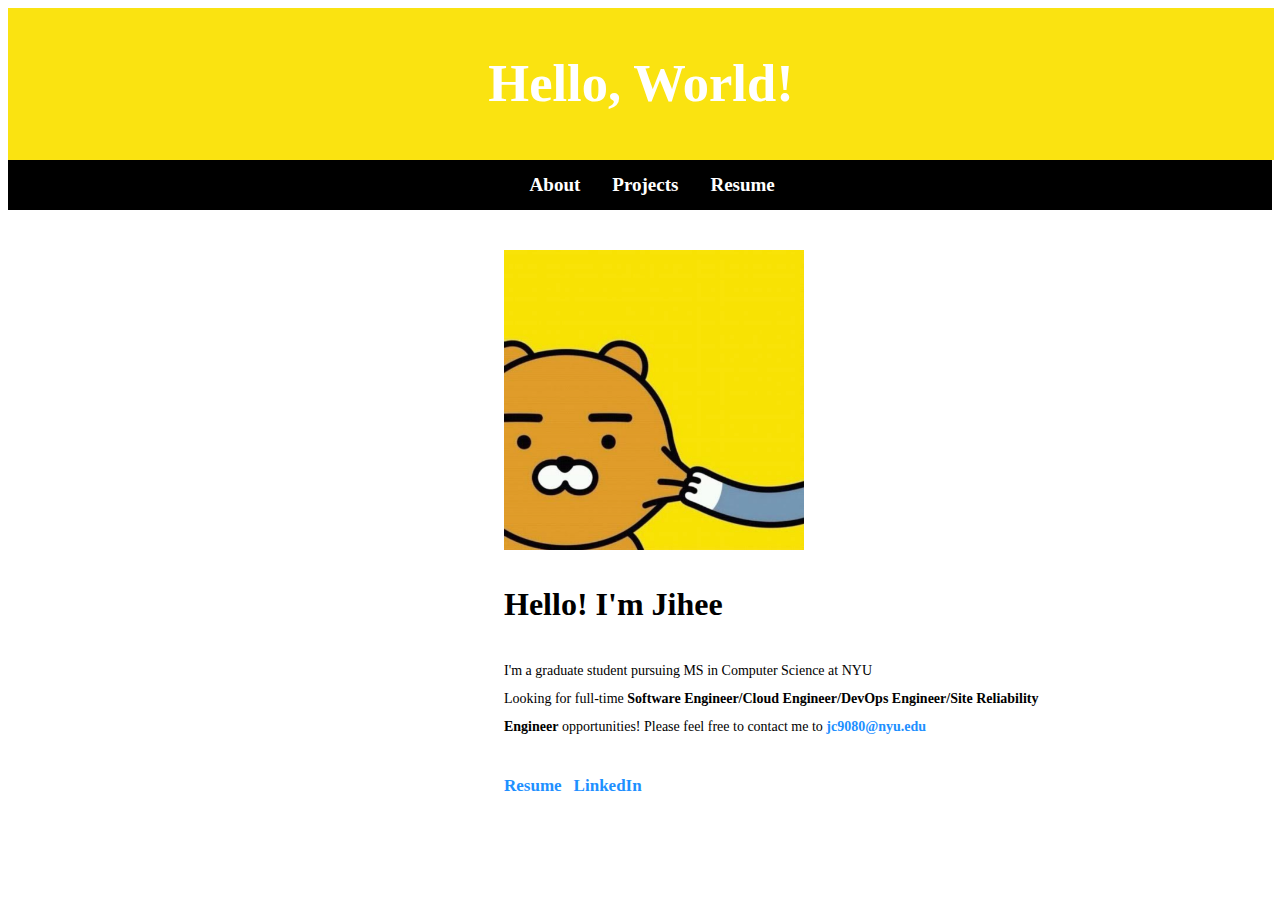
==== index.html @ 8c2ffd9b "edited layout" ====
<html>
<head>
    <meta charset="UTF-8">
    <meta name="viewport"
          content="width=device-width, user-scalable=no, initial-scale=1.0, maximum-scale=1.0, minimum-scale=1.0">
    <meta http-equiv="X-UA-Compatible" content="ie=edge">
    <title>Jihee Che</title>
    <link rel="stylesheet" href="css/styles.css">
</head>
<body>
    <header><h2><a href="index" style="color: white">Hello, World!</a></h2></header>
    <div class="topnav">
        <b><a href="index">About</a></b>
        <b><a href="projects">Projects</a></b>
        <b><a href="static/Jihee_Che_Resume.pdf">Resume</a></b>
    </div>
    <article>
        <div class="main" id="about">
            <img src="static/ryan.png" id="ryan" alt="ryan-image" width="300"><br>
            <h1>Hello! I'm Jihee</h1>
            <p1>I'm a graduate student pursuing MS in Computer Science at NYU<br>
                Looking for full-time <b>Software Engineer/Cloud Engineer/DevOps Engineer/Site Reliability Engineer</b> opportunities!
                Please feel free to contact me to
            </p1>
            <p2>
                <b>jc9080@nyu.edu</b><br><br>
                <b><a href="static/Jihee_Che_Resume.pdf" style="font-size: 17px; color: dodgerblue;">Resume&nbsp;&nbsp;</a></b>
                <b><a href="https://linkedin.com/in/jihee-che" style="font-size: 17px; color: dodgerblue;">LinkedIn</a></b><br>
            </p2>
        </div>
    </article>

</body>
</html>
---- css/styles.css ----
header {
    /*background-color: #ffe812;*/
    background-color: #fae311;
    padding: 1px;
    text-align: center;
    font-size: 35px;
    color: white;
    height: 17%;
    width: 100%;
}

.topnav {
    overflow: hidden;
    background-color: black;
    padding-left: 40%;
}

.topnav a {
    float: left;
    color: white;
    text-align: center;
    padding: 14px 16px;
    text-decoration: none;
    font-size: 19px;
}

nav {
    float: left;
    /*width: 100px;*/
    /*height: 100%;*/
    width: 100%;
    height: 50px;
    background: black;
    padding: 100px;
    font-size: 22px;
    color: white;
}

nav ul {
    list-style-type: none;
    padding: 0px;
}

article {
    float: left;
    padding-top: 10px;
    padding-left: 456px;
    width: 46%;
    background-color: white;
    height: 300px;
    line-height: 1.6;
}

section: after {
    content: "";
    display: table;
    clear: both;
}

footer {
    background-color: #fae311;
    padding: 10px;
    text-align: center;
    color: white;
}


@media (max-width: 1149px) {
    header {
        font-size: 20px;
        height: 90px;
        width: 100%;
        margin-top: 0%;
    }

    .topnav {
        padding-left: 34%;
    }

    nav {
        width: 80%;
        height: 1px;
    }

    nav ul {
        margin-top: -50px;
        margin-bottom: 100px;
        font-size: 16px;
    }

    article {
        width: 1000px;
        padding-left: 0px;
    }

    img {
        width: 600px;
    }

    #ryan {
        width: 300px;
    }
}



@media (max-width: 590px) {
    header {
        font-size: 20px;
        height: 90px;
        width: 100%;
        margin-top: 0%;
    }

    .topnav {
        padding-left: 15%;
    }

    nav {
        width: 80%;
        height: 1px;
    }

    nav ul {
        margin-top: -50px;
        margin-bottom: 100px;
        font-size: 17px;
        padding-left: 0px;
    }

    article {
        width: 460px;
        padding-left: 0px;
    }

    img {
        width: 400px;
    }

    #ryan {
        width: 300px;
    }
}

/* For desktop: */
.col-1 {width: 8.33%;}
.col-2 {width: 16.66%;}
.col-3 {width: 25%;}
.col-4 {width: 33.33%;}
.col-5 {width: 41.66%;}
.col-6 {width: 50%;}
.col-7 {width: 58.33%;}
.col-8 {width: 66.66%;}
.col-9 {width: 75%;}
.col-10 {width: 83.33%;}
.col-11 {width: 91.66%;}
.col-12 {width: 100%;}

@media only screen and (max-width: 768px) {
    /* For mobile phones: */
    [class*="col-"] {
        width: 100%;
    }
}


body {
    background-color: white;
    font-family: Verdana;
}
h1 {
    color: black;
}

h2 {
    color: black;
}
h3 {
    color: dodgerblue;
}

p1 {
    color: black;
    font-size: 14px;
    /*padding: 30px;*/
    margin-top: 30px;
    margin-bottom: 30px;
}

p2 {
    color: dodgerblue;
    font-size: 14px;
    /*padding: 30px;*/
    margin-top: 30px;
    margin-bottom: 30px;
}

.main {
    margin-top: 30px;
    margin-bottom: 70px;
    padding-left: 40px;
    line-height: 2.0;
}

a:link {
    text-decoration: none;
}
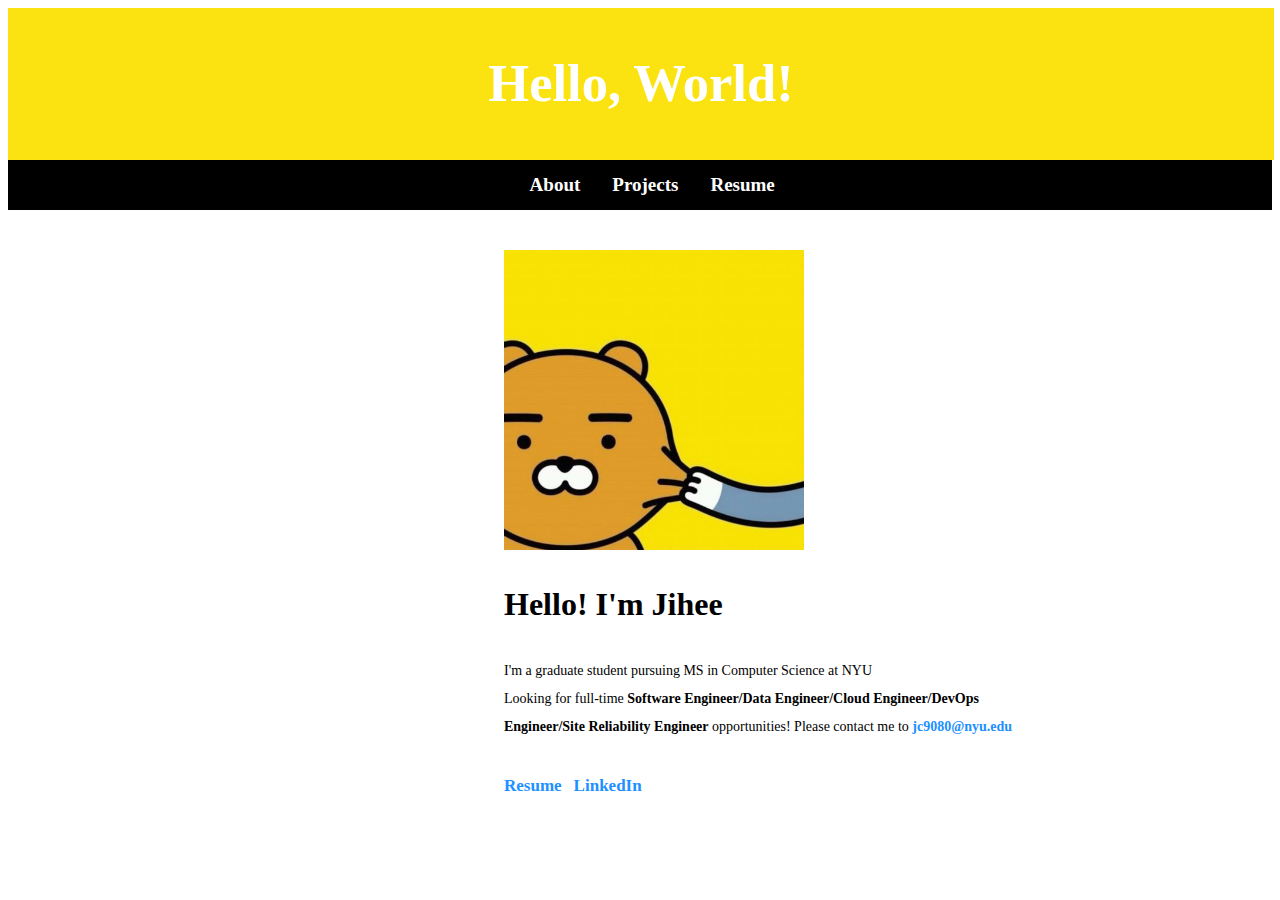
==== commit 9d4de066: "edited about page" ====
--- a/index.html
+++ b/index.html
@@ -19,8 +19,8 @@
             <img src="static/ryan.png" id="ryan" alt="ryan-image" width="300"><br>
             <h1>Hello! I'm Jihee</h1>
             <p1>I'm a graduate student pursuing MS in Computer Science at NYU<br>
-                Looking for full-time <b>Software Engineer/Cloud Engineer/DevOps Engineer/Site Reliability Engineer</b> opportunities!
-                Please feel free to contact me to
+                Looking for full-time <b>Software Engineer/Data Engineer/Cloud Engineer/DevOps Engineer/Site Reliability Engineer</b> opportunities!
+                Please contact me to
             </p1>
             <p2>
                 <b>jc9080@nyu.edu</b><br><br>
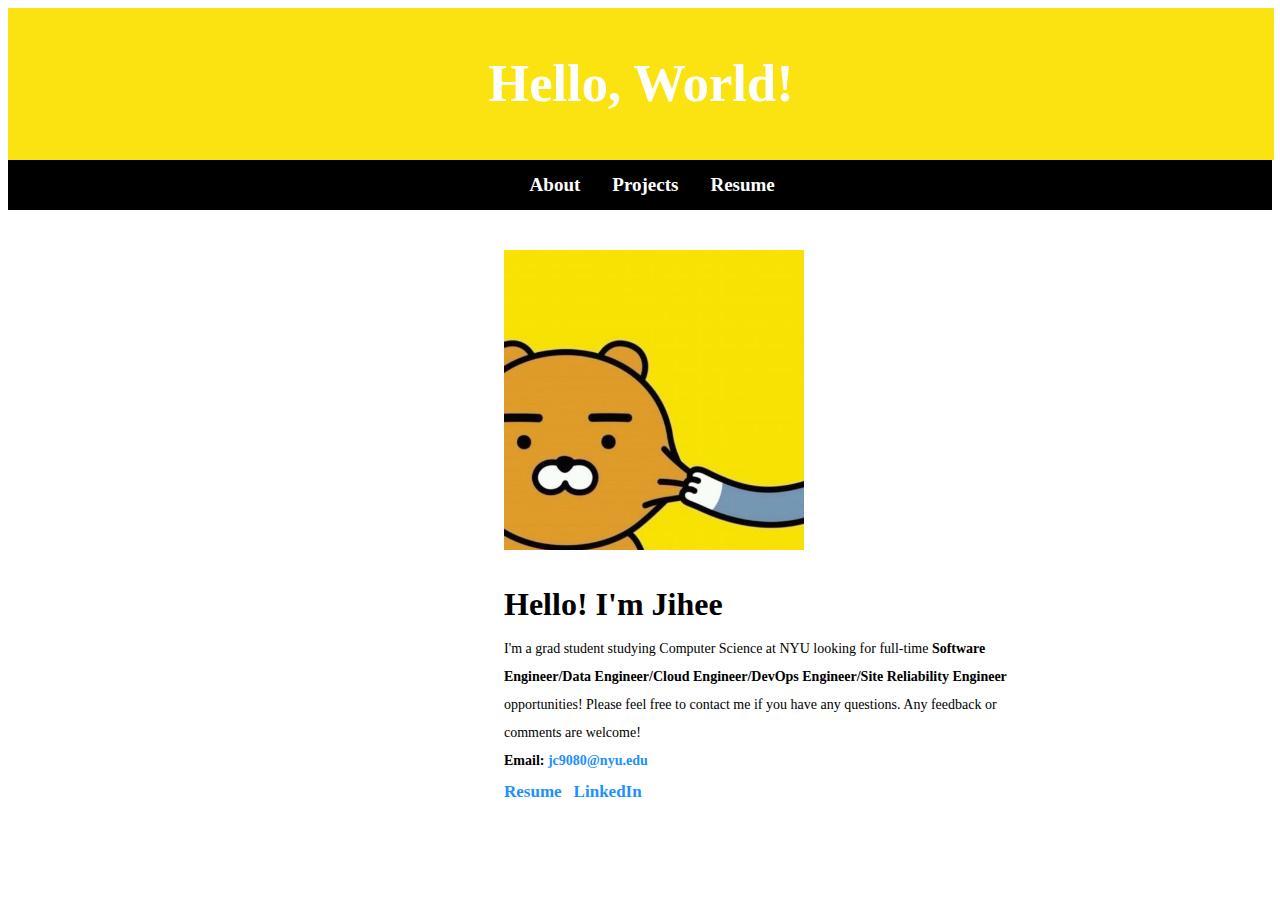
==== commit 6b437c04: "edited about page" ====
--- a/index.html
+++ b/index.html
@@ -17,13 +17,14 @@
     <article>
         <div class="main" id="about">
             <img src="static/ryan.png" id="ryan" alt="ryan-image" width="300"><br>
-            <h1>Hello! I'm Jihee</h1>
-            <p1>I'm a graduate student pursuing MS in Computer Science at NYU<br>
-                Looking for full-time <b>Software Engineer/Data Engineer/Cloud Engineer/DevOps Engineer/Site Reliability Engineer</b> opportunities!
-                Please contact me to
+            <h1 style="margin-bottom: -1px">Hello! I'm Jihee</h1>
+            <p1>I'm a grad student studying Computer Science at NYU
+                looking for full-time <b>Software Engineer/Data Engineer/Cloud Engineer/DevOps Engineer/Site Reliability Engineer</b> opportunities!
+                Please feel free to contact me if you have any questions. Any feedback or comments are welcome!<br> <b>Email: </b>
             </p1>
+
             <p2>
-                <b>jc9080@nyu.edu</b><br><br>
+                <b>jc9080@nyu.edu</b><br>
                 <b><a href="static/Jihee_Che_Resume.pdf" style="font-size: 17px; color: dodgerblue;">Resume&nbsp;&nbsp;</a></b>
                 <b><a href="https://linkedin.com/in/jihee-che" style="font-size: 17px; color: dodgerblue;">LinkedIn</a></b><br>
             </p2>
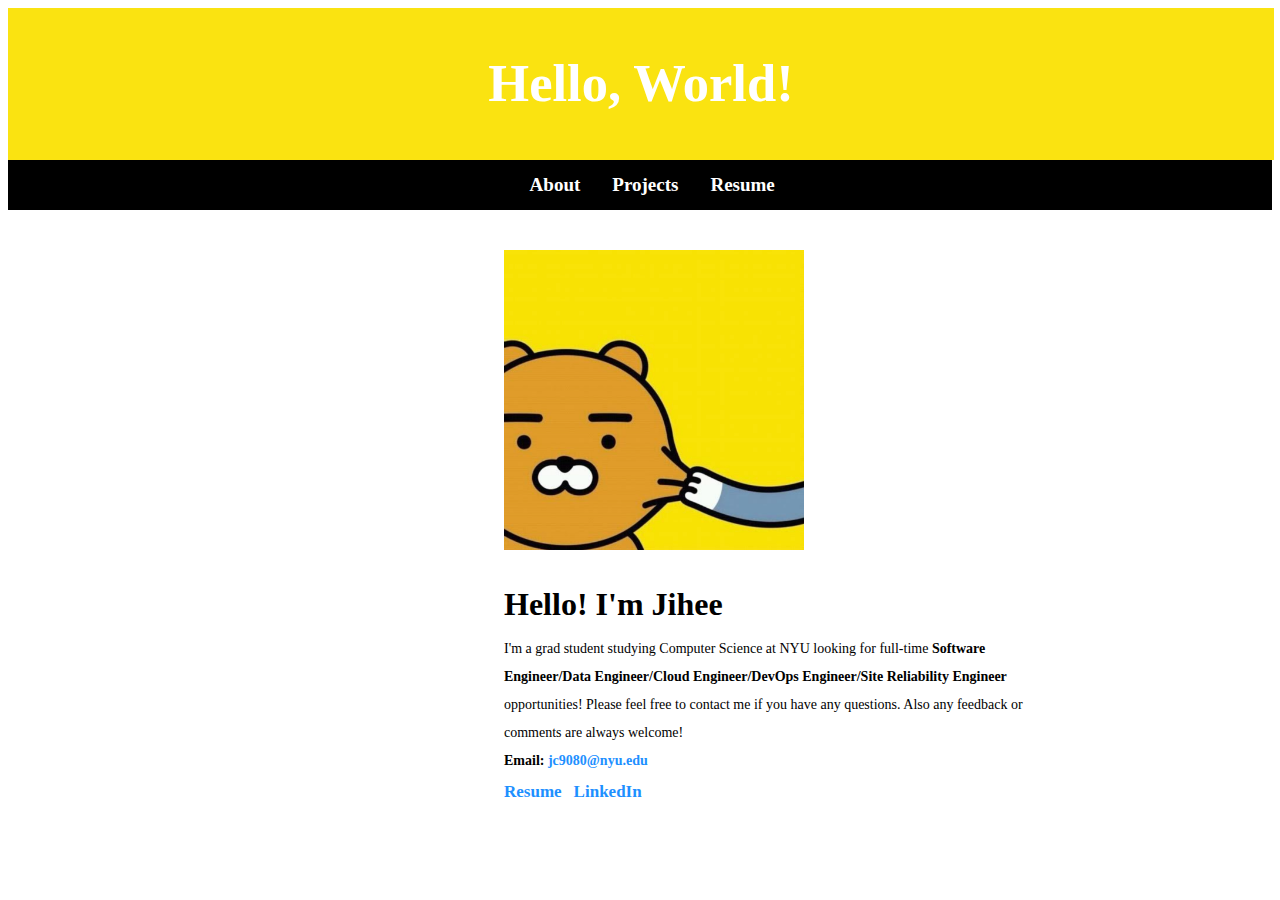
==== commit 3732958a: "edited about page" ====
--- a/index.html
+++ b/index.html
@@ -20,7 +20,7 @@
             <h1 style="margin-bottom: -1px">Hello! I'm Jihee</h1>
             <p1>I'm a grad student studying Computer Science at NYU
                 looking for full-time <b>Software Engineer/Data Engineer/Cloud Engineer/DevOps Engineer/Site Reliability Engineer</b> opportunities!
-                Please feel free to contact me if you have any questions. Any feedback or comments are welcome!<br> <b>Email: </b>
+                Please feel free to contact me if you have any questions. Also any feedback or comments are always welcome!<br> <b>Email: </b>
             </p1>
 
             <p2>
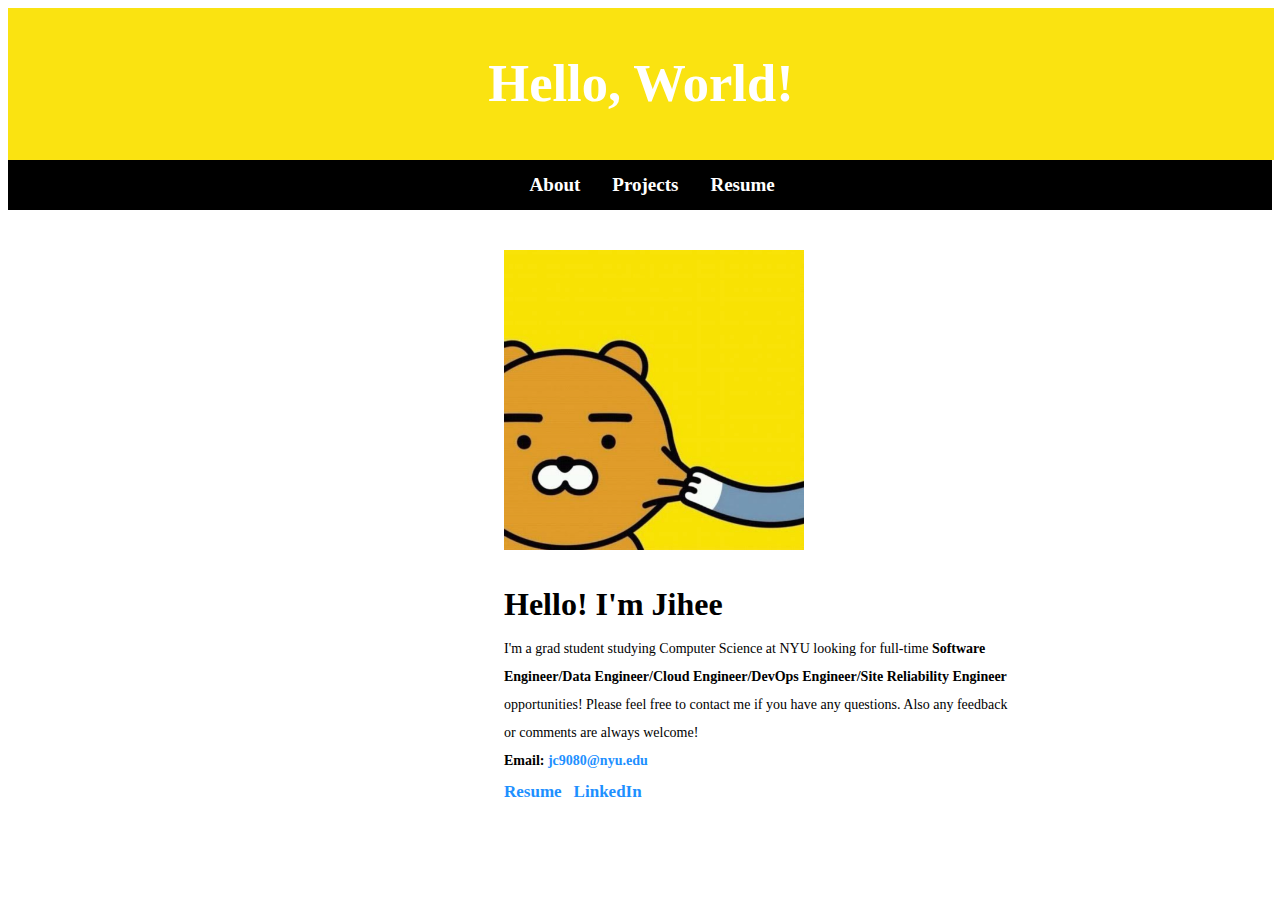
==== commit ac5cee38: "edited projects page" ====
--- a/index.html
+++ b/index.html
@@ -8,10 +8,10 @@
     <link rel="stylesheet" href="css/styles.css">
 </head>
 <body>
-    <header><h2><a href="index" style="color: white">Hello, World!</a></h2></header>
+    <header><h2><a href="index.html" style="color: white">Hello, World!</a></h2></header>
     <div class="topnav">
-        <b><a href="index">About</a></b>
-        <b><a href="projects">Projects</a></b>
+        <b><a href="index.html">About</a></b>
+        <b><a href="projects.html">Projects</a></b>
         <b><a href="static/Jihee_Che_Resume.pdf">Resume</a></b>
     </div>
     <article>
--- a/css/styles.css
+++ b/css/styles.css
@@ -45,7 +45,7 @@
     float: left;
     padding-top: 10px;
     padding-left: 456px;
-    width: 46%;
+    width: 44%;
     background-color: white;
     height: 300px;
     line-height: 1.6;
@@ -85,20 +85,25 @@
     nav ul {
         margin-top: -50px;
         margin-bottom: 100px;
-        font-size: 16px;
+        font-size: 17px;
+        /*padding-left: 20px;*/
     }
 
     article {
-        width: 1000px;
-        padding-left: 0px;
+        width: 600px;
+        padding-left: 200px;
     }
 
     img {
-        width: 600px;
+        width: 500px;
     }
 
     #ryan {
         width: 300px;
+    }
+
+    .center {
+        width: 70%;
     }
 }
 
@@ -139,6 +144,10 @@
 
     #ryan {
         width: 300px;
+    }
+
+    .center {
+        width: 60%;
     }
 }
 
@@ -205,3 +214,10 @@
 a:link {
     text-decoration: none;
 }
+
+.center {
+    display: block;
+    margin-left: auto;
+    margin-right: auto;
+    width: 80%;
+}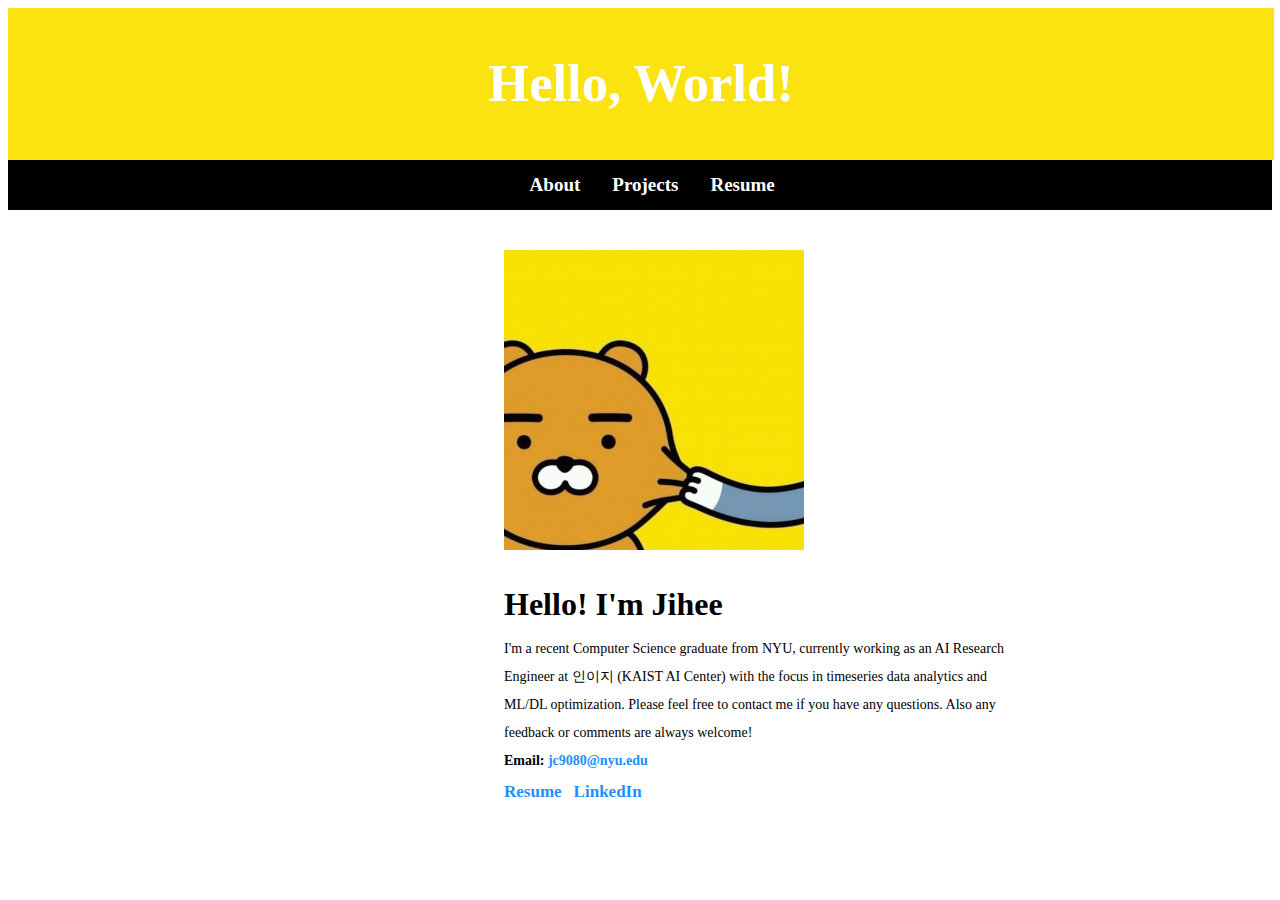
==== commit 18fce7d3: "add updated resume" ====
--- a/index.html
+++ b/index.html
@@ -8,18 +8,18 @@
     <link rel="stylesheet" href="css/styles.css">
 </head>
 <body>
-    <header><h2><a href="index.html" style="color: white">Hello, World!</a></h2></header>
+    <header><h2><a href="index" style="color: white">Hello, World!</a></h2></header>
     <div class="topnav">
-        <b><a href="index.html">About</a></b>
-        <b><a href="projects.html">Projects</a></b>
+        <b><a href="index">About</a></b>
+        <b><a href="projects">Projects</a></b>
         <b><a href="static/Jihee_Che_Resume.pdf">Resume</a></b>
     </div>
     <article>
         <div class="main" id="about">
             <img src="static/ryan.png" id="ryan" alt="ryan-image" width="300"><br>
             <h1 style="margin-bottom: -1px">Hello! I'm Jihee</h1>
-            <p1>I'm a grad student studying Computer Science at NYU
-                looking for full-time <b>Software Engineer/Data Engineer/Cloud Engineer/DevOps Engineer/Site Reliability Engineer</b> opportunities!
+            <p1>I'm a recent Computer Science graduate from NYU, currently working as an
+                AI Research Engineer at 인이지 (KAIST AI Center) with the focus in timeseries data analytics and ML/DL optimization.
                 Please feel free to contact me if you have any questions. Also any feedback or comments are always welcome!<br> <b>Email: </b>
             </p1>
 
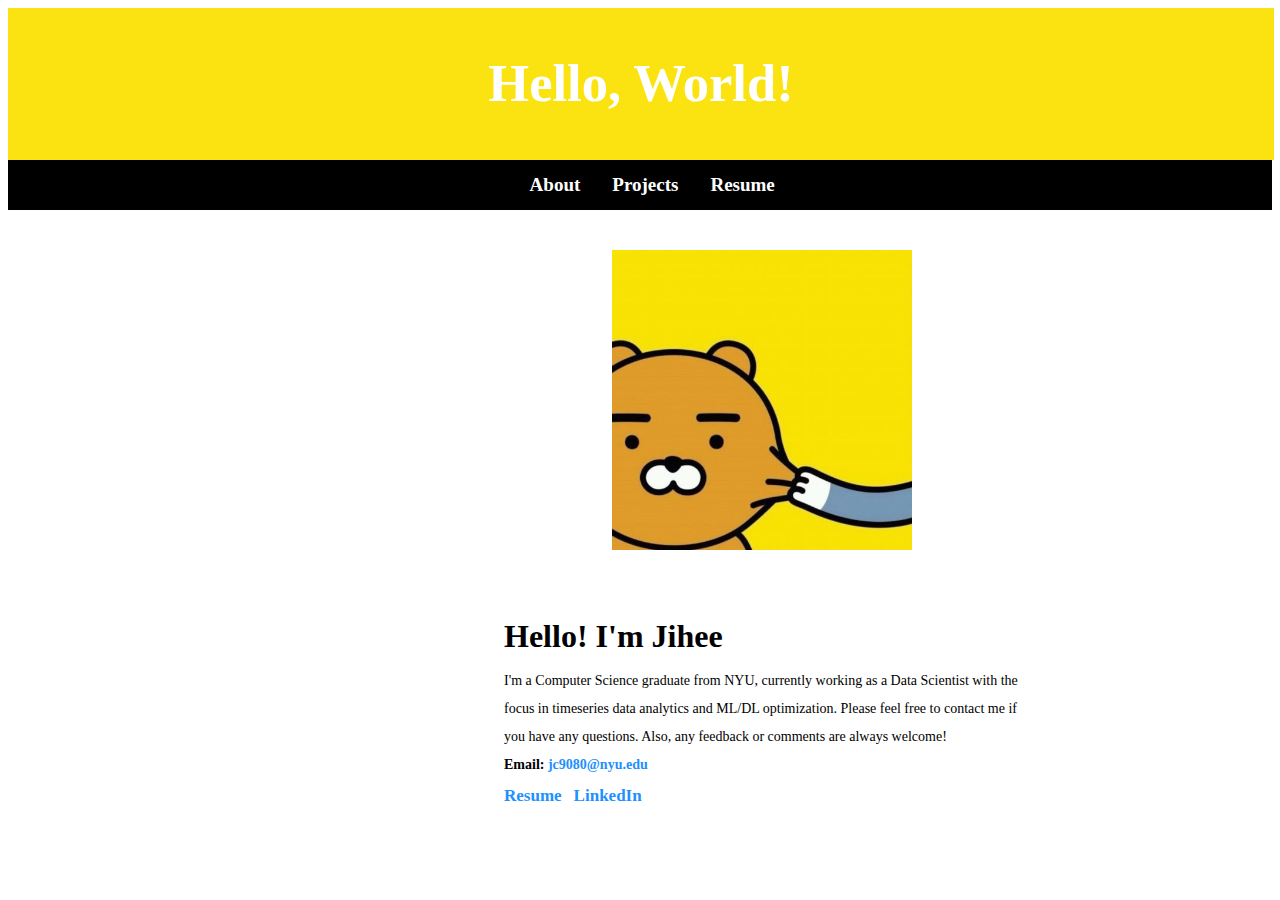
==== commit 368be4de: "added new prj" ====
--- a/index.html
+++ b/index.html
@@ -16,11 +16,11 @@
     </div>
     <article>
         <div class="main" id="about">
-            <img src="static/ryan.png" id="ryan" alt="ryan-image" width="300"><br>
+            <img src="static/ryan.png" id="ryan" alt="ryan-image" width="300" style="width:300px; height:300px;" class="center"><br>
             <h1 style="margin-bottom: -1px">Hello! I'm Jihee</h1>
-            <p1>I'm a recent Computer Science graduate from NYU, currently working as an
-                AI Research Engineer at 인이지 (KAIST AI Center) with the focus in timeseries data analytics and ML/DL optimization.
-                Please feel free to contact me if you have any questions. Also any feedback or comments are always welcome!<br> <b>Email: </b>
+            <p1>I'm a Computer Science graduate from NYU, currently working as a
+                Data Scientist with the focus in timeseries data analytics and ML/DL optimization.
+                Please feel free to contact me if you have any questions. Also, any feedback or comments are always welcome!<br> <b>Email: </b>
             </p1>
 
             <p2>
@@ -32,4 +32,4 @@
     </article>
 
 </body>
-</html>+</html>
